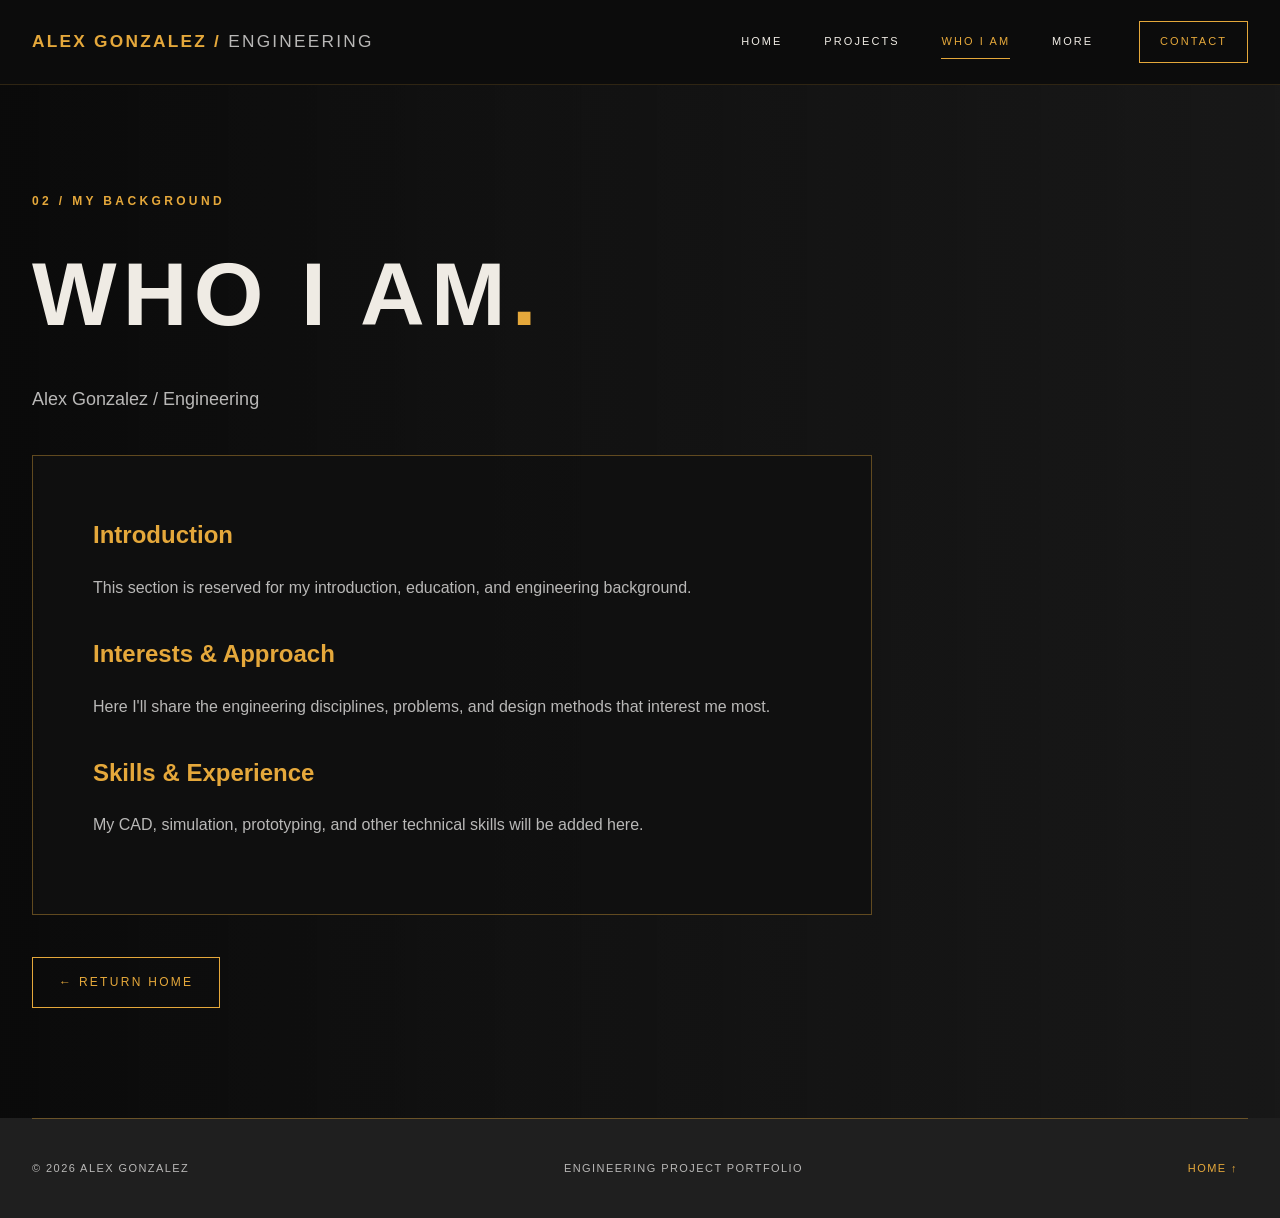
==== about.html @ 0e6557ba "DAMASCUS Styling for Website" ====
<!DOCTYPE html>
<html lang="en">
<head>
    <meta charset="UTF-8">
    <meta name="viewport" content="width=device-width, initial-scale=1">
    <meta name="description" content="About Alex Gonzalez and his engineering interests.">
    <title>Who I Am / Alex Gonzalez</title>
    <link rel="stylesheet" href="style.css">
</head>
<body>
    <header class="site-header">
        <div class="container nav-row">
            <a class="brand sweep-link" href="index.html"><span>Alex Gonzalez</span><span class="brand-slash"> / </span><span class="brand-muted">Engineering</span></a>
            <button class="menu-toggle" type="button" aria-label="Toggle navigation" aria-expanded="false"><span></span><span></span><span></span></button>
            <nav class="main-nav" aria-label="Main navigation">
                <a class="nav-link" href="index.html">Home</a>
                <a class="nav-link" href="index.html#projects">Projects</a>
                <a class="nav-link active" href="about.html">Who I Am</a>
                <a class="nav-link" href="future.html">More</a>
                <a class="nav-link nav-contact" href="mailto:you@example.com">Contact</a>
            </nav>
        </div>
    </header>

    <main class="inner-hero damascus-surface">
        <div class="container inner-content">
            <p class="eyebrow">02 / My Background</p>
            <h1>Who I Am<span class="gold">.</span></h1>
            <p class="inner-lead">Alex Gonzalez / Engineering</p>
            <div class="reading-panel">
                <!-- Replace these prompts with your real biography when ready. -->
                <h2>Introduction</h2>
                <p>This section is reserved for my introduction, education, and engineering background.</p>
                <h2>Interests & Approach</h2>
                <p>Here I'll share the engineering disciplines, problems, and design methods that interest me most.</p>
                <h2>Skills & Experience</h2>
                <p>My CAD, simulation, prototyping, and other technical skills will be added here.</p>
            </div>
            <a class="outline-button sweep-link" href="index.html">← Return Home</a>
        </div>
    </main>

    <footer class="site-footer container">
        <span>© <span id="year"></span> Alex Gonzalez</span>
        <span>Engineering Project Portfolio</span>
        <a class="footer-link" href="index.html">Home ↑</a>
    </footer>
    <script src="script.js"></script>
</body>
</html>
---- style.css ----
/* ==========================================================
   ALEX GONZALEZ / ENGINEERING — DAMASCUS PORTFOLIO
   ==========================================================
   COLORS: Change these values to update the entire theme.
   BACKGROUND: Replace assets/damascus-texture.webp.
   ========================================================== */

:root {
    --charcoal: #1f1f1f;
    --dark-grey: #2e2e2e;
    --gold: #e5a83b;
    --antique-gold: #b8860b;
    --cream: #efebe4;
    --muted: #b9b8b7;
    --line: rgba(229, 168, 59, 0.38);
    --content-width: 1400px;
}

/* BASE --------------------------------------------------- */

* {
    box-sizing: border-box;
}

html {
    scroll-behavior: smooth;
    scroll-padding-top: 90px;
}

body {
    margin: 0;
    background: var(--charcoal);
    color: var(--cream);
    font-family: "Segoe UI", Arial, sans-serif;
    line-height: 1.6;
}

a {
    color: inherit;
    text-decoration: none;
}

button {
    font: inherit;
}

button,
a {
    -webkit-tap-highlight-color: transparent;
}

a:focus-visible,
button:focus-visible {
    outline: 2px solid var(--gold);
    outline-offset: 4px;
}

.container {
    width: min(calc(100% - 64px), var(--content-width));
    margin-inline: auto;
}

.gold {
    color: var(--gold);
}

.eyebrow {
    color: var(--gold);
    text-transform: uppercase;
    letter-spacing: 0.28em;
    font-size: 12px;
    font-weight: 600;
}

/* DAMASCUS TEXTURE --------------------------------------- */
/* This texture is cropped from our approved visual reference.
   Overlay gradients keep text readable over the busy lines. */

.damascus-surface {
    background-image:
        linear-gradient(
            90deg,
            rgba(8, 8, 8, 0.90) 0%,
            rgba(12, 12, 12, 0.72) 40%,
            rgba(12, 12, 12, 0.40) 100%
        ),
        url("assets/damascus-texture.webp");
    background-position: center;
    background-size: cover, 760px auto;
}

/* HEADER ------------------------------------------------ */

.site-header {
    position: relative;
    z-index: 10;
    background: rgba(12, 12, 12, 0.98);
    border-bottom: 1px solid rgba(229, 168, 59, 0.16);
}

.nav-row {
    min-height: 84px;
    display: flex;
    align-items: center;
    justify-content: space-between;
    gap: 28px;
}

.brand {
    display: inline-block;
    font-size: clamp(13px, 1.35vw, 20px);
    font-weight: 700;
    letter-spacing: 0.13em;
    text-transform: uppercase;
    white-space: nowrap;
}

.brand > span:first-child,
.brand-slash {
    color: var(--gold);
}

.brand-muted {
    color: var(--muted);
    font-weight: 400;
}

.main-nav {
    display: flex;
    align-items: center;
    gap: clamp(8px, 1.7vw, 28px);
}

.nav-link {
    padding: 12px 10px;
    position: relative;
    isolation: isolate;
    overflow: hidden;
    font-size: 11px;
    letter-spacing: 0.19em;
    text-transform: uppercase;
    transition: color 0.25s ease;
}

.nav-link::before,
.sweep-link::before,
.section-card::before,
.project-tile::before,
.footer-link::before {
    content: "";
    position: absolute;
    z-index: -1;
    inset: 0;
    background: linear-gradient(
        90deg,
        transparent,
        rgba(229, 168, 59, 0.22),
        rgba(229, 168, 59, 0.09)
    );
    transform: translateX(-105%);
    transition: transform 0.4s cubic-bezier(0.2, 0.8, 0.2, 1);
    pointer-events: none;
}

.nav-link:hover::before,
.nav-link:focus-visible::before,
.sweep-link:hover::before,
.sweep-link:focus-visible::before,
.section-card:hover::before,
.section-card:focus-visible::before,
.project-tile:hover::before,
.project-tile:focus-visible::before,
.footer-link:hover::before,
.footer-link:focus-visible::before {
    transform: translateX(0);
}

.nav-link:hover,
.nav-link.active {
    color: var(--gold);
}

.nav-link.active::after {
    content: "";
    position: absolute;
    bottom: 4px;
    left: 10px;
    right: 10px;
    height: 1px;
    background: var(--gold);
}

.nav-contact {
    border: 1px solid var(--gold);
    color: var(--gold);
    padding: 11px 20px;
    margin-left: 14px;
}

.menu-toggle {
    display: none;
    background: none;
    border: 1px solid var(--line);
    padding: 12px;
    cursor: pointer;
}

.menu-toggle span {
    display: block;
    width: 22px;
    height: 2px;
    margin: 4px 0;
    background: var(--gold);
}

/* HERO -------------------------------------------------- */

.hero {
    min-height: 630px;
    position: relative;
    display: flex;
    align-items: center;
    border-bottom: 1px solid var(--line);
}

.hero-content {
    padding-block: 100px 135px;
}

.hero h1 {
    font-size: clamp(43px, 5.4vw, 84px);
    line-height: 1.12;
    text-transform: uppercase;
    letter-spacing: 0.11em;
    margin: 22px 0 20px;
    font-weight: 700;
}

.hero h1 span {
    display: block;
}

.hero-descriptor {
    font-size: clamp(10px, 1vw, 14px);
    letter-spacing: 0.21em;
    text-transform: uppercase;
    margin-bottom: 35px;
}

.hero-descriptor span {
    color: var(--gold);
    margin: 0 10px;
}

.outline-button {
    display: inline-flex;
    justify-content: space-between;
    align-items: center;
    gap: 45px;
    border: 1px solid var(--gold);
    padding: 15px 26px;
    min-height: 51px;
    color: var(--gold);
    font-size: 12px;
    letter-spacing: 0.19em;
    text-transform: uppercase;
}

.outline-button:hover {
    box-shadow: 0 0 20px rgba(229, 168, 59, 0.15);
}

.sweep-link,
.section-card,
.project-tile,
.footer-link {
    position: relative;
    isolation: isolate;
    overflow: hidden;
}

.scroll-cue {
    position: absolute;
    bottom: 26px;
    right: max(32px, calc((100vw - var(--content-width)) / 2));
    color: var(--gold);
    text-transform: uppercase;
    letter-spacing: 0.2em;
    font-size: 11px;
}

.scroll-cue span {
    display: block;
    text-align: center;
    font-size: 24px;
}

/* THREE MAIN SECTIONS ----------------------------------- */

.sections {
    display: grid;
    grid-template-columns: repeat(3, minmax(0, 1fr));
    gap: 15px;
    padding-top: 18px;
}

.section-card {
    min-height: 235px;
    padding: 26px;
    display: flex;
    flex-direction: column;
    align-items: flex-start;
    border: 1px solid var(--line);
    transition: transform 0.3s ease, border-color 0.3s ease;
}

.section-card:hover {
    transform: translateY(-5px);
    border-color: var(--gold);
}

.card-number {
    color: var(--gold);
    font-size: 11px;
    letter-spacing: 0.2em;
}

.section-card h2 {
    margin: 15px 0 5px;
    color: var(--gold);
    text-transform: uppercase;
    font-size: 22px;
    letter-spacing: 0.18em;
}

.card-arrow {
    color: var(--gold);
    font-size: 26px;
    line-height: 1;
}

.section-card p {
    color: var(--muted);
    font-size: 14px;
    max-width: 290px;
    margin-top: auto;
    margin-bottom: 0;
}

/* PROJECT LIBRARY --------------------------------------- */

.project-section {
    padding-block: 100px 115px;
}

.section-heading h2 {
    margin: 8px 0;
    font-size: clamp(32px, 4vw, 55px);
    letter-spacing: 0.05em;
    text-transform: uppercase;
}

.section-heading > p:last-child {
    color: var(--muted);
    max-width: 650px;
}

.project-grid {
    margin-top: 35px;
    display: grid;
    grid-template-columns: repeat(3, minmax(0, 1fr));
    gap: 20px;
}

.empty-state {
    grid-column: 1 / -1;
    border: 1px solid var(--line);
    background: linear-gradient(120deg, #282828, #171717);
    padding: clamp(35px, 5vw, 65px);
}

.empty-state h3 {
    margin: 15px 0;
    color: var(--cream);
    font-size: clamp(24px, 3vw, 38px);
}

.empty-state p {
    color: var(--muted);
}

.project-tile {
    background: #272727;
    border: 1px solid var(--line);
    padding: 22px;
    transition: transform 0.3s ease;
}

.project-tile:hover {
    transform: translateY(-4px);
}

.project-tile img {
    width: 100%;
    aspect-ratio: 16 / 10;
    object-fit: cover;
    margin-bottom: 15px;
}

.project-tile h3 {
    color: var(--gold);
    font-size: 23px;
}

.project-tile p {
    color: var(--muted);
}

/* INNER PAGES ------------------------------------------- */

.inner-hero {
    min-height: 78vh;
}

.inner-content {
    padding-block: 95px 110px;
}

.inner-content h1 {
    margin: 12px 0;
    font-size: clamp(48px, 7vw, 90px);
    letter-spacing: 0.07em;
    text-transform: uppercase;
}

.inner-lead {
    color: var(--muted);
    font-size: 18px;
    max-width: 720px;
}

.reading-panel {
    max-width: 840px;
    background: rgba(16, 16, 16, 0.86);
    border: 1px solid var(--line);
    padding: clamp(26px, 5vw, 60px);
    margin: 42px 0;
}

.reading-panel h2 {
    color: var(--gold);
    margin-top: 35px;
}

.reading-panel h2:first-child {
    margin-top: 0;
}

.reading-panel p,
.reading-panel li {
    color: var(--muted);
}

.project-hero-image {
    display: block;
    width: 100%;
    height: auto;
    margin-bottom: 30px;
}

/* FOOTER ------------------------------------------------ */

.site-footer {
    min-height: 100px;
    padding-block: 28px;
    display: flex;
    justify-content: space-between;
    align-items: center;
    gap: 20px;
    border-top: 1px solid var(--line);
    color: var(--muted);
    font-size: 11px;
    letter-spacing: 0.13em;
    text-transform: uppercase;
}

.footer-link {
    padding: 10px;
    color: var(--gold);
}

/* MOTION ------------------------------------------------ */

.reveal {
    animation: slide-up 0.8s both;
}

.reveal:nth-child(2) {
    animation-delay: 0.1s;
}

.reveal:nth-child(3) {
    animation-delay: 0.2s;
}

.reveal:nth-child(4) {
    animation-delay: 0.3s;
}

@keyframes slide-up {
    from {
        opacity: 0;
        transform: translateY(18px);
    }

    to {
        opacity: 1;
        transform: translateY(0);
    }
}

/* RESPONSIVE -------------------------------------------- */

@media (max-width: 950px) {
    .menu-toggle {
        display: block;
    }

    .main-nav {
        display: none;
        position: absolute;
        top: 100%;
        left: 0;
        right: 0;
        padding: 18px 32px 28px;
        flex-direction: column;
        align-items: stretch;
        background: #111;
        border-bottom: 1px solid var(--line);
    }

    .main-nav.is-open {
        display: flex;
    }

    .nav-contact {
        margin-left: 0;
        text-align: center;
    }

    .sections {
        grid-template-columns: 1fr;
    }

    .section-card {
        min-height: 190px;
    }

    .project-grid {
        grid-template-columns: repeat(2, minmax(0, 1fr));
    }
}

@media (max-width: 600px) {
    .container {
        width: min(calc(100% - 36px), var(--content-width));
    }

    .nav-row {
        min-height: 74px;
    }

    .brand {
        font-size: 11px;
        letter-spacing: 0.06em;
    }

    .hero {
        min-height: 560px;
    }

    .hero-content {
        padding-block: 85px 110px;
    }

    .hero h1 {
        font-size: clamp(32px, 9vw, 54px);
        letter-spacing: 0.06em;
    }

    .hero-descriptor {
        line-height: 2.3;
    }

    .hero-descriptor span {
        margin-inline: 3px;
    }

    .project-grid {
        grid-template-columns: 1fr;
    }

    .site-footer {
        flex-direction: column;
        text-align: center;
    }

    .damascus-surface {
        background-size: cover, 550px auto;
    }
}

@media (prefers-reduced-motion: reduce) {
    html {
        scroll-behavior: auto;
    }

    *,
    *::before,
    *::after {
        animation: none !important;
        transition: none !important;
    }
}
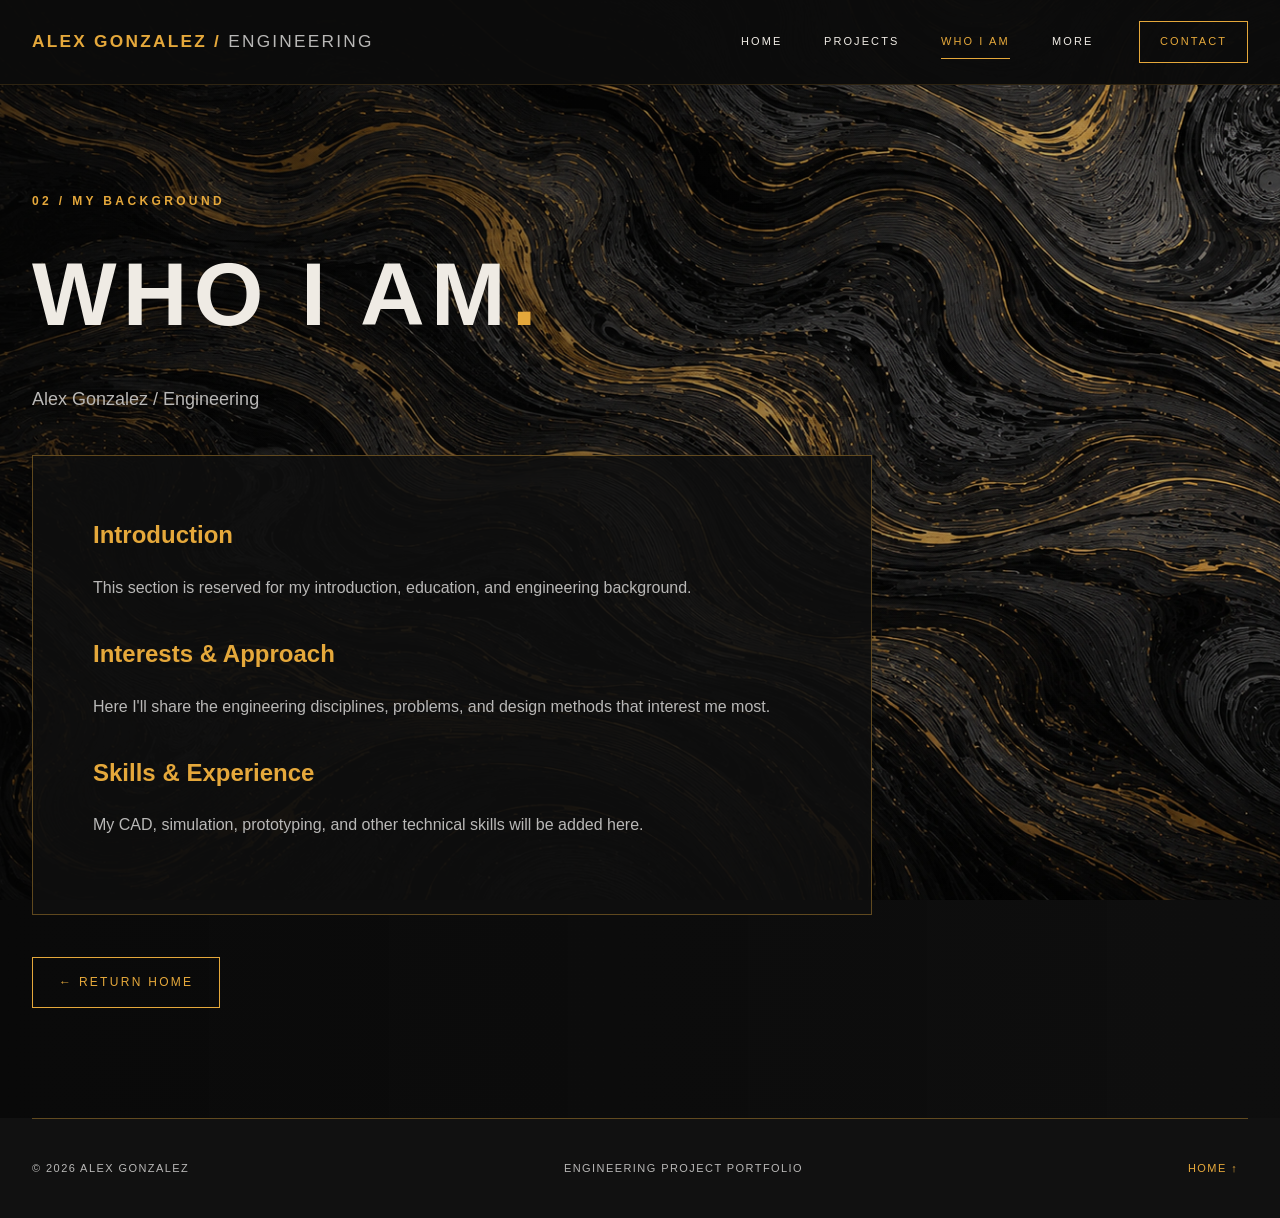
==== commit 4f51a29b: "Add files via upload" ====
--- a/about.html
+++ b/about.html
@@ -5,7 +5,7 @@
     <meta name="viewport" content="width=device-width, initial-scale=1">
     <meta name="description" content="About Alex Gonzalez and his engineering interests.">
     <title>Who I Am / Alex Gonzalez</title>
-    <link rel="stylesheet" href="style.css">
+    <link rel="stylesheet" href="style.css?v=matte-sweep-v2">
 </head>
 <body>
     <header class="site-header">
--- a/style.css
+++ b/style.css
@@ -2,7 +2,7 @@
    ALEX GONZALEZ / ENGINEERING — DAMASCUS PORTFOLIO
    ==========================================================
    COLORS: Change these values to update the entire theme.
-   BACKGROUND: Replace assets/damascus-texture.webp.
+   BACKGROUND: Replace assets/damascus-background.webp.
    ========================================================== */
 
 :root {
@@ -29,7 +29,9 @@
 
 body {
     margin: 0;
-    background: var(--charcoal);
+    background: #111111;
+    isolation: isolate;
+    min-height: 100vh;
     color: var(--cream);
     font-family: "Segoe UI", Arial, sans-serif;
     line-height: 1.6;
@@ -72,21 +74,34 @@
     font-weight: 600;
 }
 
-/* DAMASCUS TEXTURE --------------------------------------- */
-/* This texture is cropped from our approved visual reference.
-   Overlay gradients keep text readable over the busy lines. */
+/* DAMASCUS BACKGROUND ----------------------------------- */
+/* The *entire* approved artwork is placed behind the page once.
+   It covers the viewport rather than repeating across cards/sections.
+   The 2x image provides additional delivery pixels for HiDPI displays.
+   For easier customization, change only the URL below. */
+
+body::before {
+    content: "";
+    position: fixed;
+    inset: 0;
+    z-index: 0;
+    pointer-events: none;
+    background-color: #111111;
+    background-image: url("[data-uri]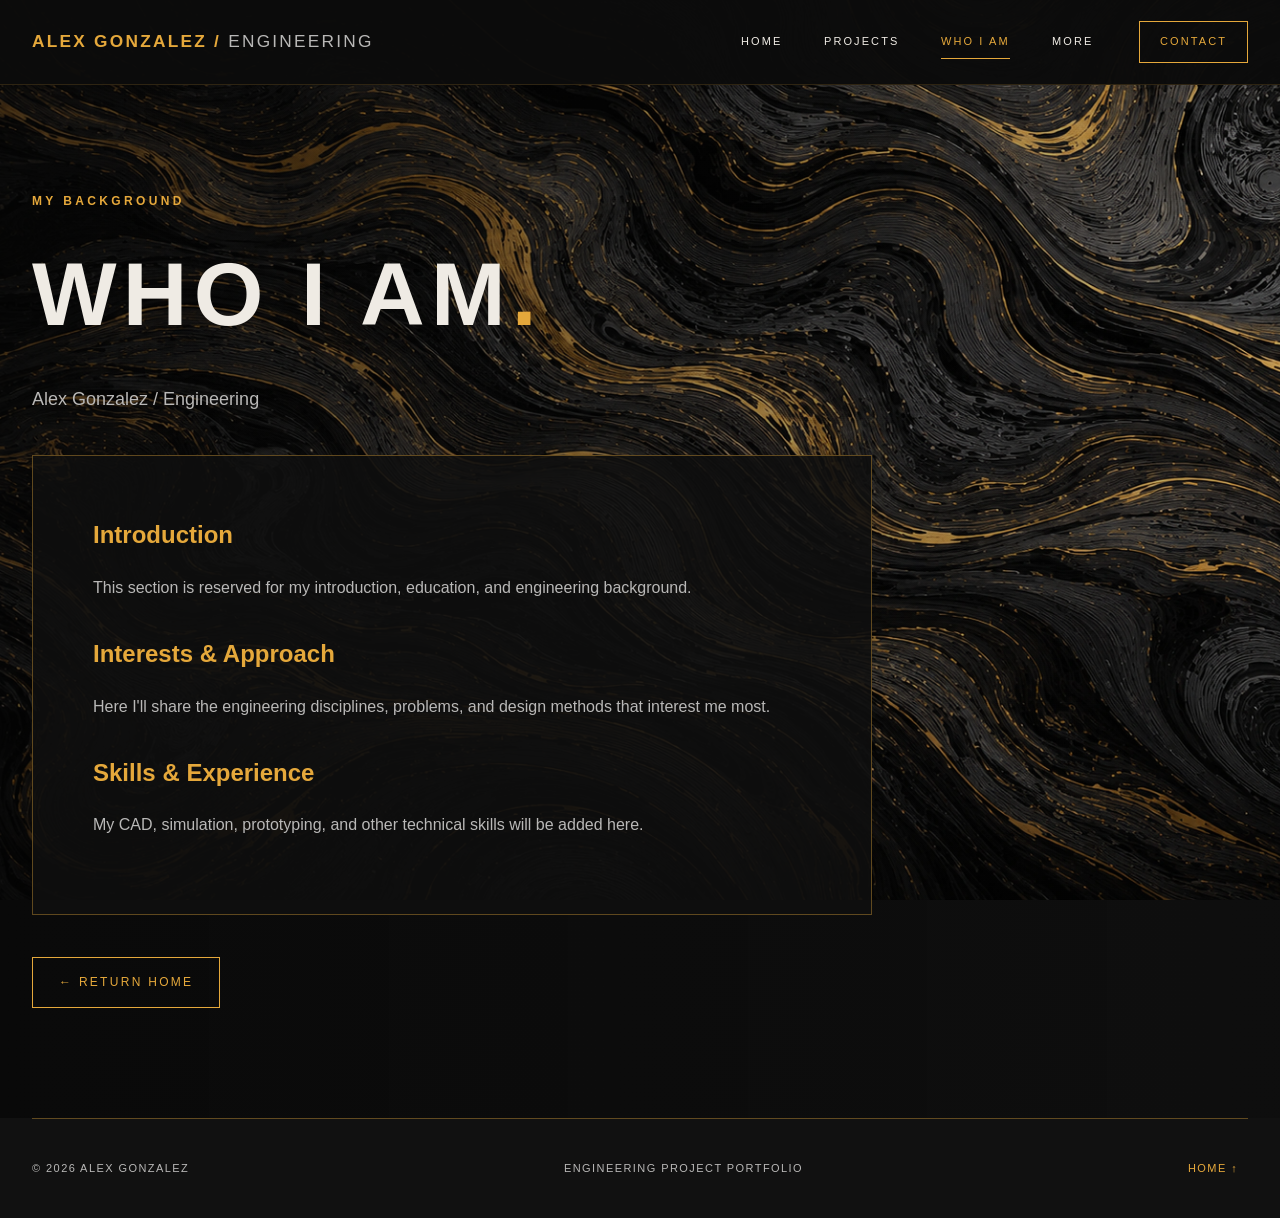
==== commit 7d6e5667: "Add files via upload" ====
--- a/about.html
+++ b/about.html
@@ -5,7 +5,7 @@
     <meta name="viewport" content="width=device-width, initial-scale=1">
     <meta name="description" content="About Alex Gonzalez and his engineering interests.">
     <title>Who I Am / Alex Gonzalez</title>
-    <link rel="stylesheet" href="style.css?v=matte-sweep-v2">
+    <link rel="stylesheet" href="style.css?v=contact-motion-v3">
 </head>
 <body>
     <header class="site-header">
@@ -17,14 +17,14 @@
                 <a class="nav-link" href="index.html#projects">Projects</a>
                 <a class="nav-link active" href="about.html">Who I Am</a>
                 <a class="nav-link" href="future.html">More</a>
-                <a class="nav-link nav-contact" href="mailto:you@example.com">Contact</a>
+                <a class="nav-link nav-contact" href="contact.html">Contact</a>
             </nav>
         </div>
     </header>
 
     <main class="inner-hero damascus-surface">
         <div class="container inner-content">
-            <p class="eyebrow">02 / My Background</p>
+            <p class="eyebrow">My Background</p>
             <h1>Who I Am<span class="gold">.</span></h1>
             <p class="inner-lead">Alex Gonzalez / Engineering</p>
             <div class="reading-panel">
--- a/style.css
+++ b/style.css
@@ -634,7 +634,7 @@
     --sweep-gold-dark: #796039;            /* Brushed edge of the bar */
     --sweep-gold-mid: #b18a50;             /* Main matte gold */
     --sweep-gold-bright: #c49c5a;          /* Subtle leading highlight */
-    --sweep-duration: 650ms;
+    --sweep-duration: 490ms;
     --sweep-ease: cubic-bezier(.45, 0, .55, 1);
     --sweep-fill-ease: linear;             /* Steady, visible left-to-right travel */
     --menu-hover-scale: 1.08;             /* 108%, entire link centered */
@@ -702,7 +702,7 @@
     transition:
         background-size var(--sweep-duration) var(--sweep-fill-ease),
         transform var(--sweep-duration) var(--sweep-ease),
-        color 190ms ease 360ms,
+        color 175ms ease 270ms,
         border-color 300ms ease,
         box-shadow 300ms ease;
 }
@@ -730,7 +730,7 @@
 .project-tile:is(:hover, :focus-visible) h3,
 .project-tile:is(:hover, :focus-visible) p {
     color: var(--sweep-on-gold);
-    transition: color 180ms ease 360ms;
+    transition: color 175ms ease 270ms;
 }
 
 /* An existing intro reveal keyframe controls transform of the CTA.
@@ -744,7 +744,7 @@
    letters after the matte-gold fill reaches the right edge. */
 .brand:is(:hover, :focus-visible) > span {
     color: var(--sweep-on-gold);
-    transition: color 180ms ease 360ms;
+    transition: color 175ms ease 270ms;
 }
 
 .brand > span {
@@ -754,7 +754,7 @@
 /* The scroll cue arrow remains visible against the completed gold fill. */
 .scroll-cue:is(:hover, :focus-visible) span {
     color: var(--sweep-on-gold);
-    transition: color 180ms ease 360ms;
+    transition: color 175ms ease 270ms;
 }
 
 /* Mobile hamburger: gold sweeps beneath the three strokes.
@@ -773,7 +773,7 @@
 
 .menu-toggle:is(:hover, :focus-visible) span {
     background-color: var(--sweep-on-gold);
-    transition: background-color 180ms ease 360ms,
+    transition: background-color 175ms ease 270ms,
                 transform 400ms var(--sweep-ease), opacity 160ms ease;
 }
 
@@ -856,3 +856,199 @@
         will-change: auto;
     }
 }
+
+
+/* ================================================================
+   PORTFOLIO REFINEMENTS — CONTACT + SCROLL CUE, OCTOBER 2026
+   ================================================================
+   Gold fill duration: --sweep-duration (now 490ms, previously 650ms)
+   Menu scale remains centered and gradual as before.
+   Scroll cue fades once page is scrolled beyond 160px.
+   Reduced motion preference is respected below.
+   ================================================================ */
+
+/* Hide menu card numbering (also removed from the HTML). */
+.card-number {
+    display: none;
+}
+
+/* The cue's OUTER link fades away on scroll; its INNER content pulses.
+   Separate elements prevent pulse animation from overriding hide state. */
+.scroll-cue {
+    opacity: 1;
+    visibility: visible;
+    transition:
+        opacity 340ms ease,
+        visibility 340ms ease,
+        background-size var(--sweep-duration) var(--sweep-fill-ease),
+        transform var(--sweep-duration) var(--sweep-ease),
+        color 175ms ease,
+        border-color 300ms ease;
+}
+
+.scroll-cue-pulse {
+    display: block;
+    animation: scroll-cue-breathe 2s ease-in-out infinite;
+}
+
+.scroll-arrow {
+    display: block;
+    text-align: center;
+    font-size: 24px;
+}
+
+@keyframes scroll-cue-breathe {
+    0%, 100% { opacity: .28; }
+    50% { opacity: 1; }
+}
+
+.scroll-cue:is(:hover, :focus-visible) .scroll-cue-pulse {
+    animation-play-state: paused;
+    opacity: 1;
+}
+
+.scroll-cue.is-hidden {
+    opacity: 0;
+    visibility: hidden;
+    pointer-events: none;
+}
+
+/* CONTACT PAGE — readable, responsive two-panel layout. */
+.contact-page {
+    min-height: calc(100vh - 185px);
+}
+
+.contact-page .inner-content {
+    padding-block: clamp(58px, 7vw, 100px) 100px;
+}
+
+.contact-page h1 {
+    margin-bottom: 12px;
+}
+
+.contact-page .inner-lead {
+    margin-bottom: 0;
+}
+
+.contact-layout {
+    display: grid;
+    grid-template-columns: minmax(0, 1.12fr) minmax(0, .88fr);
+    gap: 22px;
+    margin-top: 42px;
+}
+
+.contact-panel {
+    min-width: 0;
+    background: rgba(13, 13, 13, .88);
+    border: 1px solid var(--line);
+    padding: clamp(24px, 3vw, 42px);
+}
+
+.contact-kicker {
+    color: var(--gold);
+    font-size: 11px;
+    font-weight: 600;
+    letter-spacing: .25em;
+    text-transform: uppercase;
+    margin: 0;
+}
+
+.contact-panel h2 {
+    font-size: clamp(22px, 2.3vw, 32px);
+    text-transform: uppercase;
+    letter-spacing: .08em;
+    line-height: 1.25;
+    margin: 12px 0 29px;
+}
+
+.contact-detail {
+    padding: 18px 0;
+    border-top: 1px solid rgba(229, 168, 59, .24);
+}
+
+.contact-detail-label {
+    display: block;
+    color: var(--muted);
+    letter-spacing: .2em;
+    text-transform: uppercase;
+    font-size: 11px;
+    margin-bottom: 8px;
+}
+
+.contact-detail-link {
+    display: inline-block;
+    max-width: 100%;
+    overflow-wrap: anywhere;
+    font-size: clamp(16px, 1.55vw, 21px);
+    color: var(--cream);
+    border-bottom: 1px solid transparent;
+    transition: color 200ms ease, border-color 200ms ease;
+}
+
+.contact-detail-link:hover,
+.contact-detail-link:focus-visible {
+    color: var(--gold);
+    border-bottom-color: var(--gold);
+}
+
+.contact-hint,
+.availability-note {
+    color: var(--muted);
+    font-size: 13px;
+    line-height: 1.7;
+    margin: 25px 0 0;
+}
+
+.availability-row {
+    display: flex;
+    align-items: center;
+    justify-content: space-between;
+    gap: 20px;
+    border-top: 1px solid rgba(229, 168, 59, .24);
+    padding: 21px 0;
+}
+
+.availability-row h3 {
+    font-size: 15px;
+    text-transform: uppercase;
+    letter-spacing: .1em;
+    margin: 0 0 5px;
+}
+
+.availability-row p {
+    font-size: 13px;
+    margin: 0;
+    color: var(--muted);
+}
+
+.availability-status {
+    color: #d4b47c;
+    font-size: 13px;
+    max-width: 160px;
+    text-align: right;
+    line-height: 1.45;
+}
+
+.contact-back {
+    margin-top: 34px;
+}
+
+@media (max-width: 800px) {
+    .contact-layout { grid-template-columns: 1fr; }
+    .availability-status { max-width: none; }
+}
+
+@media (max-width: 420px) {
+    .availability-row { align-items: flex-start; }
+    .availability-status { max-width: 140px; }
+}
+
+@media (prefers-reduced-motion: reduce) {
+    .scroll-cue-pulse {
+        animation: none !important;
+        opacity: 1 !important;
+    }
+    .scroll-cue {
+        transition: none !important;
+    }
+}
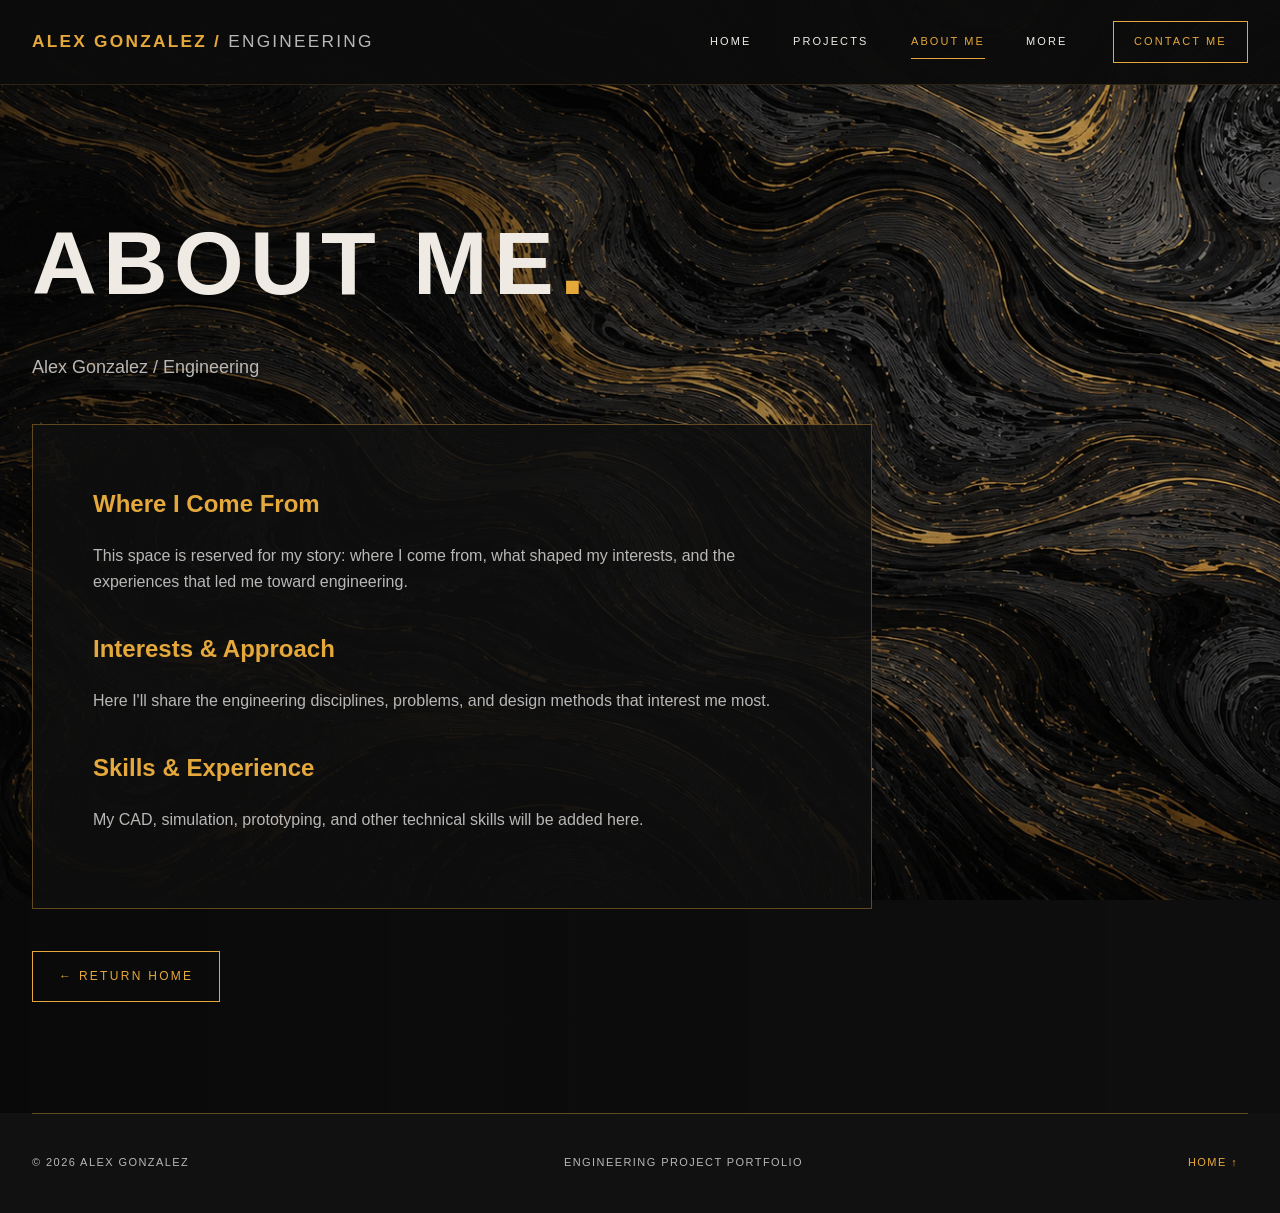
==== commit 40b4d8d3: "Add files via upload" ====
--- a/about.html
+++ b/about.html
@@ -4,8 +4,8 @@
     <meta charset="UTF-8">
     <meta name="viewport" content="width=device-width, initial-scale=1">
     <meta name="description" content="About Alex Gonzalez and his engineering interests.">
-    <title>Who I Am / Alex Gonzalez</title>
-    <link rel="stylesheet" href="style.css?v=contact-motion-v3">
+    <title>About Me / Alex Gonzalez</title>
+    <link rel="stylesheet" href="style.css?v=scroll-about-v4">
 </head>
 <body>
     <header class="site-header">
@@ -15,22 +15,24 @@
             <nav class="main-nav" aria-label="Main navigation">
                 <a class="nav-link" href="index.html">Home</a>
                 <a class="nav-link" href="index.html#projects">Projects</a>
-                <a class="nav-link active" href="about.html">Who I Am</a>
+                <a class="nav-link active" href="about.html">About Me</a>
                 <a class="nav-link" href="future.html">More</a>
-                <a class="nav-link nav-contact" href="contact.html">Contact</a>
+                <a class="nav-link nav-contact" href="contact.html">Contact Me</a>
             </nav>
         </div>
     </header>
 
     <main class="inner-hero damascus-surface">
         <div class="container inner-content">
-            <p class="eyebrow">My Background</p>
-            <h1>Who I Am<span class="gold">.</span></h1>
+            <h1>About Me<span class="gold">.</span></h1>
             <p class="inner-lead">Alex Gonzalez / Engineering</p>
             <div class="reading-panel">
                 <!-- Replace these prompts with your real biography when ready. -->
-                <h2>Introduction</h2>
-                <p>This section is reserved for my introduction, education, and engineering background.</p>
+                <section aria-labelledby="where-i-come-from">
+                    <h2 id="where-i-come-from">Where I Come From</h2>
+                    <!-- Replace this paragraph with your own story when ready. -->
+                    <p>This space is reserved for my story: where I come from, what shaped my interests, and the experiences that led me toward engineering.</p>
+                </section>
                 <h2>Interests & Approach</h2>
                 <p>Here I'll share the engineering disciplines, problems, and design methods that interest me most.</p>
                 <h2>Skills & Experience</h2>
--- a/style.css
+++ b/style.css
@@ -271,7 +271,7 @@
 }
 
 .scroll-cue {
-    position: absolute;
+    position: fixed;
     bottom: 26px;
     right: max(32px, calc((100vw - var(--content-width)) / 2));
     color: var(--gold);
@@ -649,7 +649,6 @@
 .section-card,
 .project-tile,
 .footer-link,
-.scroll-cue,
 .menu-toggle {
     position: relative;
     transform: scale(1);
@@ -676,7 +675,6 @@
 .nav-link:is(:hover, :focus-visible),
 .sweep-link:is(:hover, :focus-visible),
 .footer-link:is(:hover, :focus-visible),
-.scroll-cue:is(:hover, :focus-visible),
 .menu-toggle:is(:hover, :focus-visible) {
     background-size: 100% 100%;
     transform: scale(var(--menu-hover-scale));
@@ -696,7 +694,6 @@
    Wait for the sweep to travel most of the way before darkening text. */
 .nav-link:is(:hover, :focus-visible),
 .footer-link:is(:hover, :focus-visible),
-.scroll-cue:is(:hover, :focus-visible),
 .outline-button:is(:hover, :focus-visible) {
     color: var(--sweep-on-gold);
     transition:
@@ -749,12 +746,6 @@
 
 .brand > span {
     transition: color 180ms ease;
-}
-
-/* The scroll cue arrow remains visible against the completed gold fill. */
-.scroll-cue:is(:hover, :focus-visible) span {
-    color: var(--sweep-on-gold);
-    transition: color 175ms ease 270ms;
 }
 
 /* Mobile hamburger: gold sweeps beneath the three strokes.
@@ -872,18 +863,29 @@
     display: none;
 }
 
-/* The cue's OUTER link fades away on scroll; its INNER content pulses.
-   Separate elements prevent pulse animation from overriding hide state. */
+/* The SCROLL cue follows the user's viewport (position: fixed above).
+   It is excluded from gold-fill menu styles on purpose.
+   A separate transform creates uniform, centered hover enlargement.
+   The inner element pulses while the outer link handles scroll fading. */
 .scroll-cue {
+    z-index: 8;
     opacity: 1;
     visibility: visible;
+    transform: scale(1);
+    transform-origin: 50% 50%;
+    background: none;
+    background-size: auto;
+    color: var(--gold);
     transition:
         opacity 340ms ease,
         visibility 340ms ease,
-        background-size var(--sweep-duration) var(--sweep-fill-ease),
-        transform var(--sweep-duration) var(--sweep-ease),
-        color 175ms ease,
-        border-color 300ms ease;
+        transform var(--sweep-duration) var(--sweep-ease);
+}
+
+.scroll-cue:is(:hover, :focus-visible) {
+    transform: scale(var(--menu-hover-scale));
+    background: none;
+    color: var(--gold);
 }
 
 .scroll-cue-pulse {
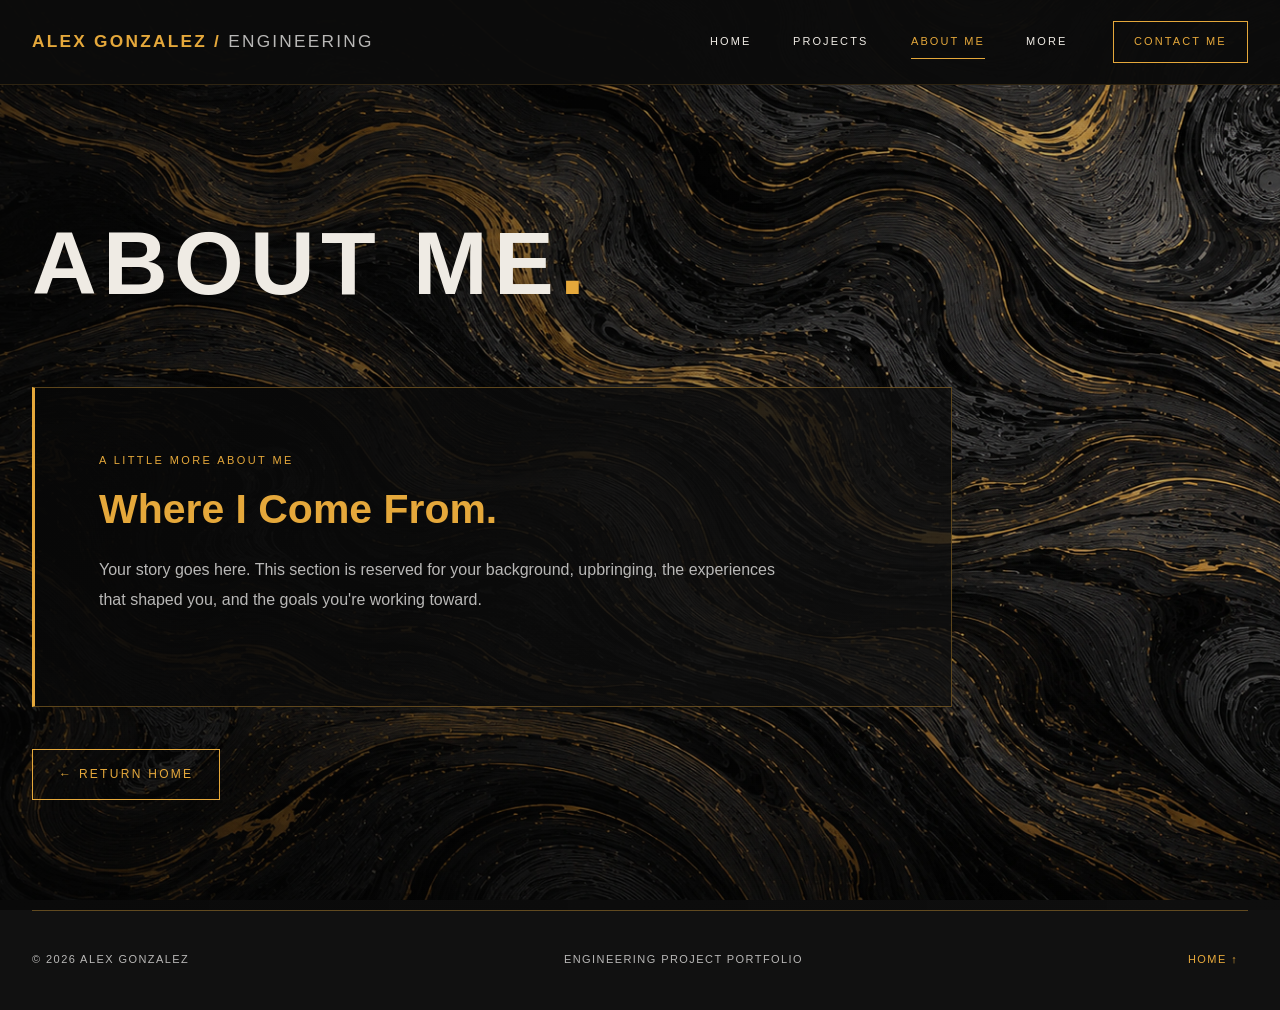
==== commit 9133705b: "Add files via upload" ====
--- a/about.html
+++ b/about.html
@@ -5,7 +5,7 @@
     <meta name="viewport" content="width=device-width, initial-scale=1">
     <meta name="description" content="About Alex Gonzalez and his engineering interests.">
     <title>About Me / Alex Gonzalez</title>
-    <link rel="stylesheet" href="style.css?v=scroll-about-v4">
+    <link rel="stylesheet" href="style.css?v=right-rail-about-v5">
 </head>
 <body>
     <header class="site-header">
@@ -25,19 +25,13 @@
     <main class="inner-hero damascus-surface">
         <div class="container inner-content">
             <h1>About Me<span class="gold">.</span></h1>
-            <p class="inner-lead">Alex Gonzalez / Engineering</p>
-            <div class="reading-panel">
-                <!-- Replace these prompts with your real biography when ready. -->
-                <section aria-labelledby="where-i-come-from">
-                    <h2 id="where-i-come-from">Where I Come From</h2>
-                    <!-- Replace this paragraph with your own story when ready. -->
-                    <p>This space is reserved for my story: where I come from, what shaped my interests, and the experiences that led me toward engineering.</p>
-                </section>
-                <h2>Interests & Approach</h2>
-                <p>Here I'll share the engineering disciplines, problems, and design methods that interest me most.</p>
-                <h2>Skills & Experience</h2>
-                <p>My CAD, simulation, prototyping, and other technical skills will be added here.</p>
-            </div>
+
+            <!-- Personal story: replace the paragraph below when you're ready. -->
+            <section class="reading-panel story-panel" aria-labelledby="my-story-heading">
+                <p class="story-kicker">A little more about me</p>
+                <h2 id="my-story-heading">Where I Come From<span class="gold">.</span></h2>
+                <p class="story-placeholder">Your story goes here. This section is reserved for your background, upbringing, the experiences that shaped you, and the goals you're working toward.</p>
+            </section>
             <a class="outline-button sweep-link" href="index.html">← Return Home</a>
         </div>
     </main>
--- a/style.css
+++ b/style.css
@@ -270,20 +270,12 @@
     overflow: hidden;
 }
 
+/* Scroll control placement and motion are defined once below. */
 .scroll-cue {
-    position: fixed;
-    bottom: 26px;
-    right: max(32px, calc((100vw - var(--content-width)) / 2));
     color: var(--gold);
     text-transform: uppercase;
     letter-spacing: 0.2em;
     font-size: 11px;
-}
-
-.scroll-cue span {
-    display: block;
-    text-align: center;
-    font-size: 24px;
 }
 
 /* THREE MAIN SECTIONS ----------------------------------- */
@@ -863,19 +855,33 @@
     display: none;
 }
 
-/* The SCROLL cue follows the user's viewport (position: fixed above).
-   It is excluded from gold-fill menu styles on purpose.
-   A separate transform creates uniform, centered hover enlargement.
-   The inner element pulses while the outer link handles scroll fading. */
+/* RIGHT-EDGE SCROLL RAIL — fixed to the viewport, not the cards.
+   The slim vertical presentation creates a separate affordance on the
+   far-right edge at mid-height; it won't sit on top of the project menu.
+   There is NO matte-gold sweep on this control. Its hover scale is
+   uniform from its center, and the idle label/arrow gently pulse.
+   script.js hides the cue after the visitor scrolls down the page. */
 .scroll-cue {
+    position: fixed;
     z-index: 8;
+    top: 50%;
+    right: clamp(9px, 1.2vw, 24px);
+    bottom: auto;
+    left: auto;
+    display: inline-flex;
+    align-items: center;
+    justify-content: center;
+    padding: 18px 10px;
+    min-width: 39px;
+    border-left: 1px solid rgba(229, 168, 59, 0.48);
+    background: rgba(9, 9, 9, 0.52);
+    background-image: none;
+    background-size: auto;
+    color: var(--gold);
     opacity: 1;
     visibility: visible;
-    transform: scale(1);
-    transform-origin: 50% 50%;
-    background: none;
-    background-size: auto;
-    color: var(--gold);
+    transform: translateY(-50%) scale(1);
+    transform-origin: center center;
     transition:
         opacity 340ms ease,
         visibility 340ms ease,
@@ -883,24 +889,39 @@
 }
 
 .scroll-cue:is(:hover, :focus-visible) {
-    transform: scale(var(--menu-hover-scale));
-    background: none;
+    background: rgba(9, 9, 9, 0.52);
+    background-image: none;
+    transform: translateY(-50%) scale(var(--menu-hover-scale));
     color: var(--gold);
 }
 
 .scroll-cue-pulse {
+    display: flex;
+    flex-direction: column;
+    align-items: center;
+    gap: 12px;
+    animation: scroll-cue-breathe 2s ease-in-out infinite;
+}
+
+.scroll-cue-label {
     display: block;
-    animation: scroll-cue-breathe 2s ease-in-out infinite;
+    writing-mode: vertical-rl;
+    text-orientation: mixed;
+    font-size: 11px;
+    font-weight: 600;
+    letter-spacing: .27em;
+    line-height: 1;
 }
 
 .scroll-arrow {
     display: block;
+    font-size: 22px;
+    line-height: 1;
     text-align: center;
-    font-size: 24px;
 }
 
 @keyframes scroll-cue-breathe {
-    0%, 100% { opacity: .28; }
+    0%, 100% { opacity: .30; }
     50% { opacity: 1; }
 }
 
@@ -913,6 +934,49 @@
     opacity: 0;
     visibility: hidden;
     pointer-events: none;
+}
+
+/* ABOUT ME — one dedicated section for background, upbringing and goals.
+   Replace the text in about.html when you're ready to write your story. */
+.story-panel {
+    max-width: 920px;
+    min-height: 320px;
+    border-left: 3px solid var(--gold);
+    background: linear-gradient(110deg, rgba(8, 8, 8, .9), rgba(16, 16, 16, .76));
+    padding: clamp(32px, 5vw, 66px);
+    margin-top: clamp(30px, 4vw, 54px);
+}
+
+.story-kicker {
+    margin: 0 0 16px;
+    font-size: 11px;
+    letter-spacing: .22em;
+    text-transform: uppercase;
+    color: var(--gold) !important;
+}
+
+.story-panel h2 {
+    margin: 0 0 22px;
+    font-size: clamp(28px, 3.2vw, 43px);
+    line-height: 1.18;
+}
+
+.story-placeholder {
+    max-width: 690px;
+    font-size: clamp(15px, 1.25vw, 18px);
+    line-height: 1.85;
+}
+
+@media (max-width: 600px) {
+    .scroll-cue {
+        top: 55%;
+        right: 6px;
+        padding: 13px 7px;
+        min-width: 30px;
+    }
+    .scroll-cue-label { font-size: 10px; }
+    .scroll-arrow { font-size: 19px; }
+    .story-panel { min-height: 270px; }
 }
 
 /* CONTACT PAGE — readable, responsive two-panel layout. */
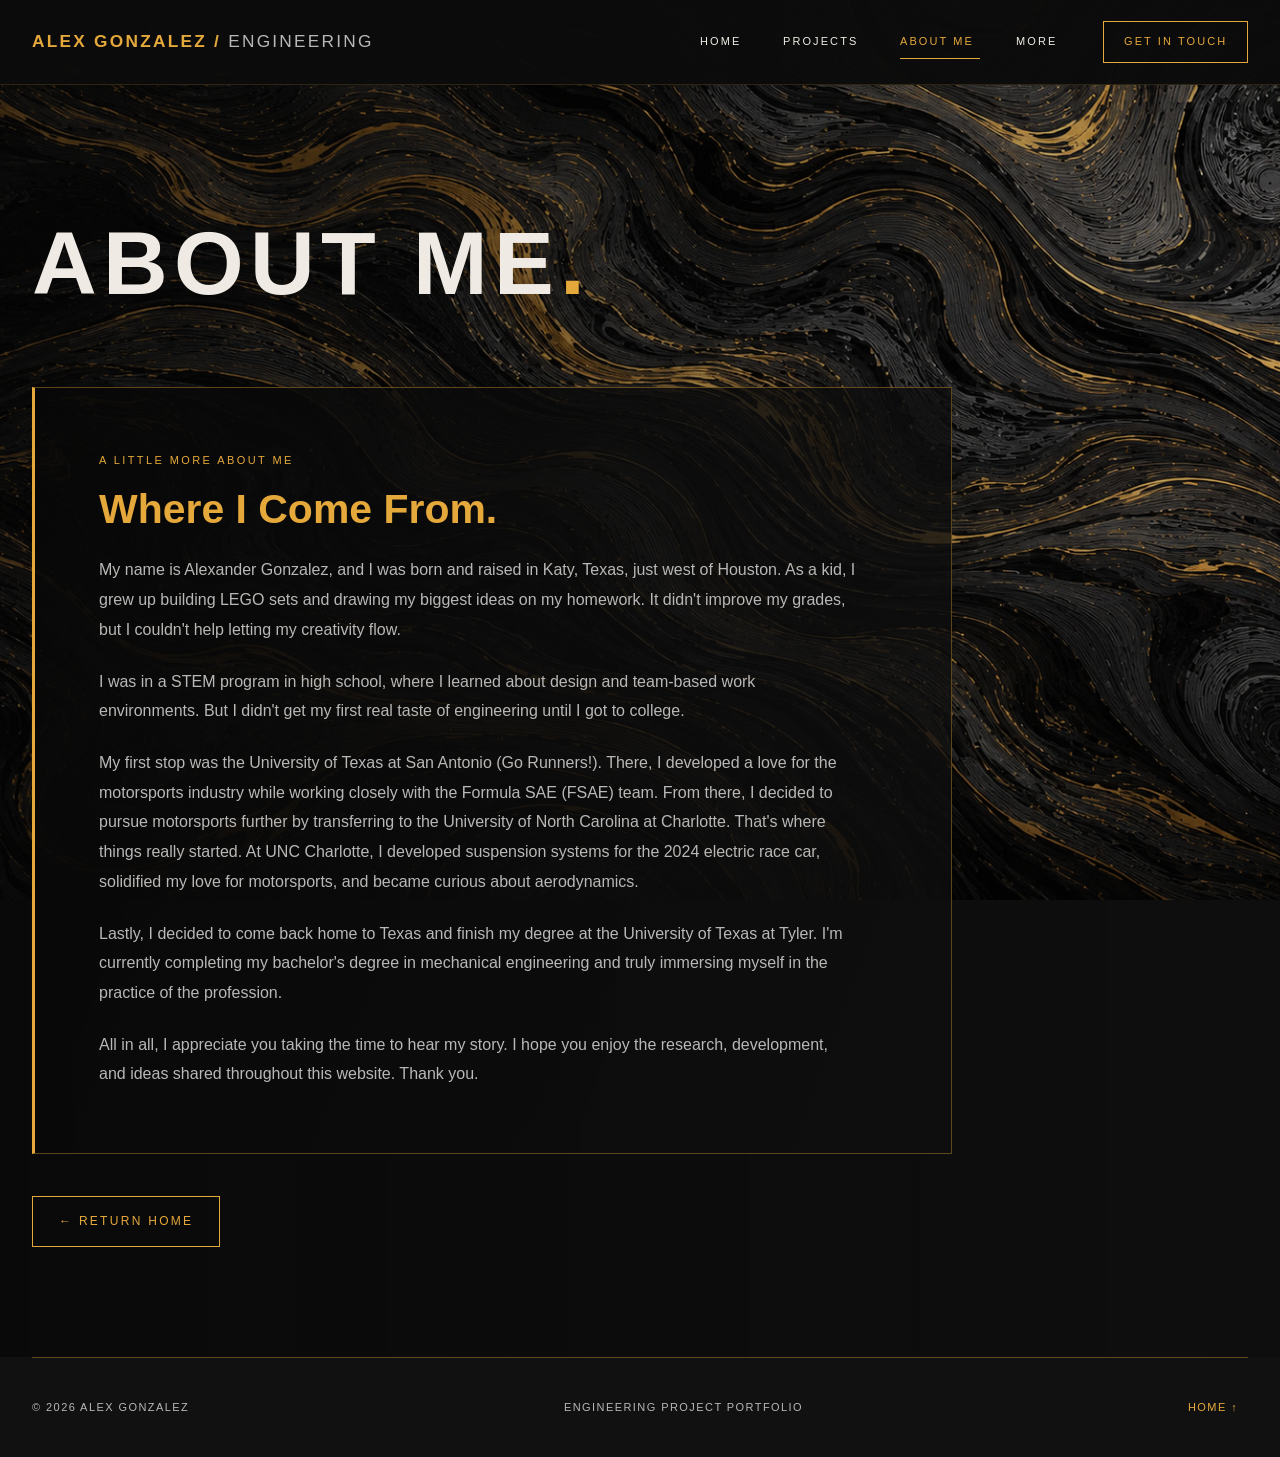
==== commit fe07549c: "Add files via upload" ====
--- a/about.html
+++ b/about.html
@@ -5,19 +5,19 @@
     <meta name="viewport" content="width=device-width, initial-scale=1">
     <meta name="description" content="About Alex Gonzalez and his engineering interests.">
     <title>About Me / Alex Gonzalez</title>
-    <link rel="stylesheet" href="style.css?v=right-rail-about-v5">
+    <link rel="stylesheet" href="style.css?v=biography-v8">
 </head>
 <body>
     <header class="site-header">
         <div class="container nav-row">
-            <a class="brand sweep-link" href="index.html"><span>Alex Gonzalez</span><span class="brand-slash"> / </span><span class="brand-muted">Engineering</span></a>
+            <div class="brand"><span>Alex Gonzalez</span><span class="brand-slash"> / </span><span class="brand-muted">Engineering</span></div>
             <button class="menu-toggle" type="button" aria-label="Toggle navigation" aria-expanded="false"><span></span><span></span><span></span></button>
             <nav class="main-nav" aria-label="Main navigation">
                 <a class="nav-link" href="index.html">Home</a>
                 <a class="nav-link" href="index.html#projects">Projects</a>
                 <a class="nav-link active" href="about.html">About Me</a>
                 <a class="nav-link" href="future.html">More</a>
-                <a class="nav-link nav-contact" href="contact.html">Contact Me</a>
+                <a class="nav-link nav-contact" href="contact.html">Get In Touch</a>
             </nav>
         </div>
     </header>
@@ -26,11 +26,20 @@
         <div class="container inner-content">
             <h1>About Me<span class="gold">.</span></h1>
 
-            <!-- Personal story: replace the paragraph below when you're ready. -->
+            <!-- Personal biography. Edit these paragraphs freely as your story evolves. -->
             <section class="reading-panel story-panel" aria-labelledby="my-story-heading">
                 <p class="story-kicker">A little more about me</p>
                 <h2 id="my-story-heading">Where I Come From<span class="gold">.</span></h2>
-                <p class="story-placeholder">Your story goes here. This section is reserved for your background, upbringing, the experiences that shaped you, and the goals you're working toward.</p>
+
+                <p>My name is Alexander Gonzalez, and I was born and raised in Katy, Texas, just west of Houston. As a kid, I grew up building LEGO sets and drawing my biggest ideas on my homework. It didn't improve my grades, but I couldn't help letting my creativity flow.</p>
+
+                <p>I was in a STEM program in high school, where I learned about design and team-based work environments. But I didn't get my first real taste of engineering until I got to college.</p>
+
+                <p>My first stop was the University of Texas at San Antonio (Go Runners!). There, I developed a love for the motorsports industry while working closely with the Formula SAE (FSAE) team. From there, I decided to pursue motorsports further by transferring to the University of North Carolina at Charlotte. That's where things really started. At UNC Charlotte, I developed suspension systems for the 2024 electric race car, solidified my love for motorsports, and became curious about aerodynamics.</p>
+
+                <p>Lastly, I decided to come back home to Texas and finish my degree at the University of Texas at Tyler. I'm currently completing my bachelor's degree in mechanical engineering and truly immersing myself in the practice of the profession.</p>
+
+                <p>All in all, I appreciate you taking the time to hear my story. I hope you enjoy the research, development, and ideas shared throughout this website. Thank you.</p>
             </section>
             <a class="outline-button sweep-link" href="index.html">← Return Home</a>
         </div>
--- a/style.css
+++ b/style.css
@@ -169,7 +169,7 @@
     position: absolute;
     bottom: 4px;
     left: 10px;
-    right: 10px;
+    right: 4px;
     height: 1px;
     background: var(--gold);
 }
@@ -729,15 +729,10 @@
     opacity: 1;
 }
 
-/* The homepage brand has three colored spans: avoid low-contrast gold
-   letters after the matte-gold fill reaches the right edge. */
-.brand:is(:hover, :focus-visible) > span {
-    color: var(--sweep-on-gold);
-    transition: color 175ms ease 270ms;
-}
-
-.brand > span {
-    transition: color 180ms ease;
+/* The Alex Gonzalez wordmark is display text, not an interactive menu. */
+.brand {
+    cursor: default;
+    user-select: text;
 }
 
 /* Mobile hamburger: gold sweeps beneath the three strokes.
@@ -855,29 +850,39 @@
     display: none;
 }
 
-/* RIGHT-EDGE SCROLL RAIL — fixed to the viewport, not the cards.
-   The slim vertical presentation creates a separate affordance on the
-   far-right edge at mid-height; it won't sit on top of the project menu.
-   There is NO matte-gold sweep on this control. Its hover scale is
-   uniform from its center, and the idle label/arrow gently pulse.
-   script.js hides the cue after the visitor scrolls down the page. */
+/* ================================================================
+   CIRCULAR SCROLL CONTROL — MINIMAL GOLD RING + ARROW + SCROLL LABEL
+   ================================================================
+   Same approved design as the reference image:
+   - A thin matte-gold circular outline
+   - A centered downward arrow
+   - Horizontal SCROLL lettering underneath
+   - Only the circle's outer glow pulses while idle (not its size)
+   - The complete control uniformly enlarges on hover
+   - It stays fixed near the far-right edge and fades on scrolling
+   - No gold-fill sweep, guide line, or vertical text
+   ================================================================ */
 .scroll-cue {
     position: fixed;
     z-index: 8;
-    top: 50%;
-    right: clamp(9px, 1.2vw, 24px);
+    top: 54%;
+    right: clamp(8px, 1.8vw, 28px);
     bottom: auto;
     left: auto;
-    display: inline-flex;
+    display: flex;
+    flex-direction: column;
     align-items: center;
     justify-content: center;
-    padding: 18px 10px;
-    min-width: 39px;
-    border-left: 1px solid rgba(229, 168, 59, 0.48);
-    background: rgba(9, 9, 9, 0.52);
+    gap: 13px;
+    width: 102px;
+    padding: 8px 0;
+    border: 0;
+    background: none;
     background-image: none;
-    background-size: auto;
-    color: var(--gold);
+    overflow: visible;
+    color: var(--gold);
+    text-align: center;
+    text-decoration: none;
     opacity: 1;
     visibility: visible;
     transform: translateY(-50%) scale(1);
@@ -888,52 +893,92 @@
         transform var(--sweep-duration) var(--sweep-ease);
 }
 
-.scroll-cue:is(:hover, :focus-visible) {
-    background: rgba(9, 9, 9, 0.52);
-    background-image: none;
-    transform: translateY(-50%) scale(var(--menu-hover-scale));
-    color: var(--gold);
-}
-
-.scroll-cue-pulse {
+/* A dedicated circle ensures that ONLY the ring's glow pulses. */
+.scroll-cue-ring {
     display: flex;
-    flex-direction: column;
     align-items: center;
-    gap: 12px;
-    animation: scroll-cue-breathe 2s ease-in-out infinite;
+    justify-content: center;
+    width: 76px;
+    height: 76px;
+    border: 2px solid #c79a52;
+    border-radius: 50%;
+    background: rgba(8, 8, 8, .17);
+    box-shadow: 0 0 0 rgba(221, 165, 76, 0);
+    animation: scroll-circle-glow 2.65s ease-in-out infinite;
+}
+
+/* Crisp, lightly weighted drawn arrow instead of a font-dependent glyph. */
+.scroll-arrow {
+    width: 35px;
+    height: 35px;
+    fill: none;
+    stroke: #d7a052;
+    stroke-width: 2;
+    stroke-linecap: square;
+    stroke-linejoin: miter;
 }
 
 .scroll-cue-label {
     display: block;
-    writing-mode: vertical-rl;
+    writing-mode: horizontal-tb;
     text-orientation: mixed;
-    font-size: 11px;
-    font-weight: 600;
-    letter-spacing: .27em;
-    line-height: 1;
-}
-
-.scroll-arrow {
-    display: block;
-    font-size: 22px;
-    line-height: 1;
-    text-align: center;
-}
-
-@keyframes scroll-cue-breathe {
-    0%, 100% { opacity: .30; }
-    50% { opacity: 1; }
-}
-
-.scroll-cue:is(:hover, :focus-visible) .scroll-cue-pulse {
-    animation-play-state: paused;
-    opacity: 1;
-}
-
+    font-size: 12px;
+    font-weight: 500;
+    letter-spacing: .33em;
+    line-height: 1.35;
+    text-transform: uppercase;
+    color: #d7a052;
+    padding-left: .33em; /* optical centering with letter-spacing */
+}
+
+/* Glow builds and recedes; the border never disappears. */
+@keyframes scroll-circle-glow {
+    0%, 100% {
+        box-shadow: 0 0 2px rgba(229, 168, 59, .06),
+                    0 0 7px rgba(229, 168, 59, .03);
+    }
+    50% {
+        box-shadow: 0 0 14px rgba(229, 168, 59, .68),
+                    0 0 28px rgba(229, 168, 59, .24);
+    }
+}
+
+/* Keep the approved gradual centered hover enlargement. */
+.scroll-cue:is(:hover, :focus-visible) {
+    background: none;
+    background-image: none;
+    color: var(--gold);
+    transform: translateY(-50%) scale(var(--menu-hover-scale));
+}
+
+/* Existing JS adds this class once the visitor scrolls far enough. */
 .scroll-cue.is-hidden {
     opacity: 0;
     visibility: hidden;
     pointer-events: none;
+}
+
+@media (max-width: 600px) {
+    .scroll-cue {
+        top: 54%;
+        right: 4px;
+        width: 78px;
+        gap: 9px;
+    }
+    .scroll-cue-ring {
+        width: 58px;
+        height: 58px;
+        border-width: 1.6px;
+    }
+    .scroll-arrow {
+        width: 28px;
+        height: 28px;
+    }
+    .scroll-cue-label {
+        font-size: 10px;
+        letter-spacing: .26em;
+        padding-left: .26em;
+    }
 }
 
 /* ABOUT ME — one dedicated section for background, upbringing and goals.
@@ -968,14 +1013,6 @@
 }
 
 @media (max-width: 600px) {
-    .scroll-cue {
-        top: 55%;
-        right: 6px;
-        padding: 13px 7px;
-        min-width: 30px;
-    }
-    .scroll-cue-label { font-size: 10px; }
-    .scroll-arrow { font-size: 19px; }
     .story-panel { min-height: 270px; }
 }
 
@@ -1110,11 +1147,22 @@
 }
 
 @media (prefers-reduced-motion: reduce) {
-    .scroll-cue-pulse {
+    .scroll-cue-ring {
         animation: none !important;
-        opacity: 1 !important;
+        box-shadow: none !important;
     }
     .scroll-cue {
         transition: none !important;
     }
 }
+
+/* BIOGRAPHY (v8): multiple readable paragraphs within the existing card. */
+.story-panel > p:not(.story-kicker) {
+    max-width: 760px;
+    margin: 0 0 1.4em;
+    font-size: clamp(15px, 1.25vw, 18px);
+    line-height: 1.85;
+}
+.story-panel > p:last-child {
+    margin-bottom: 0;
+}
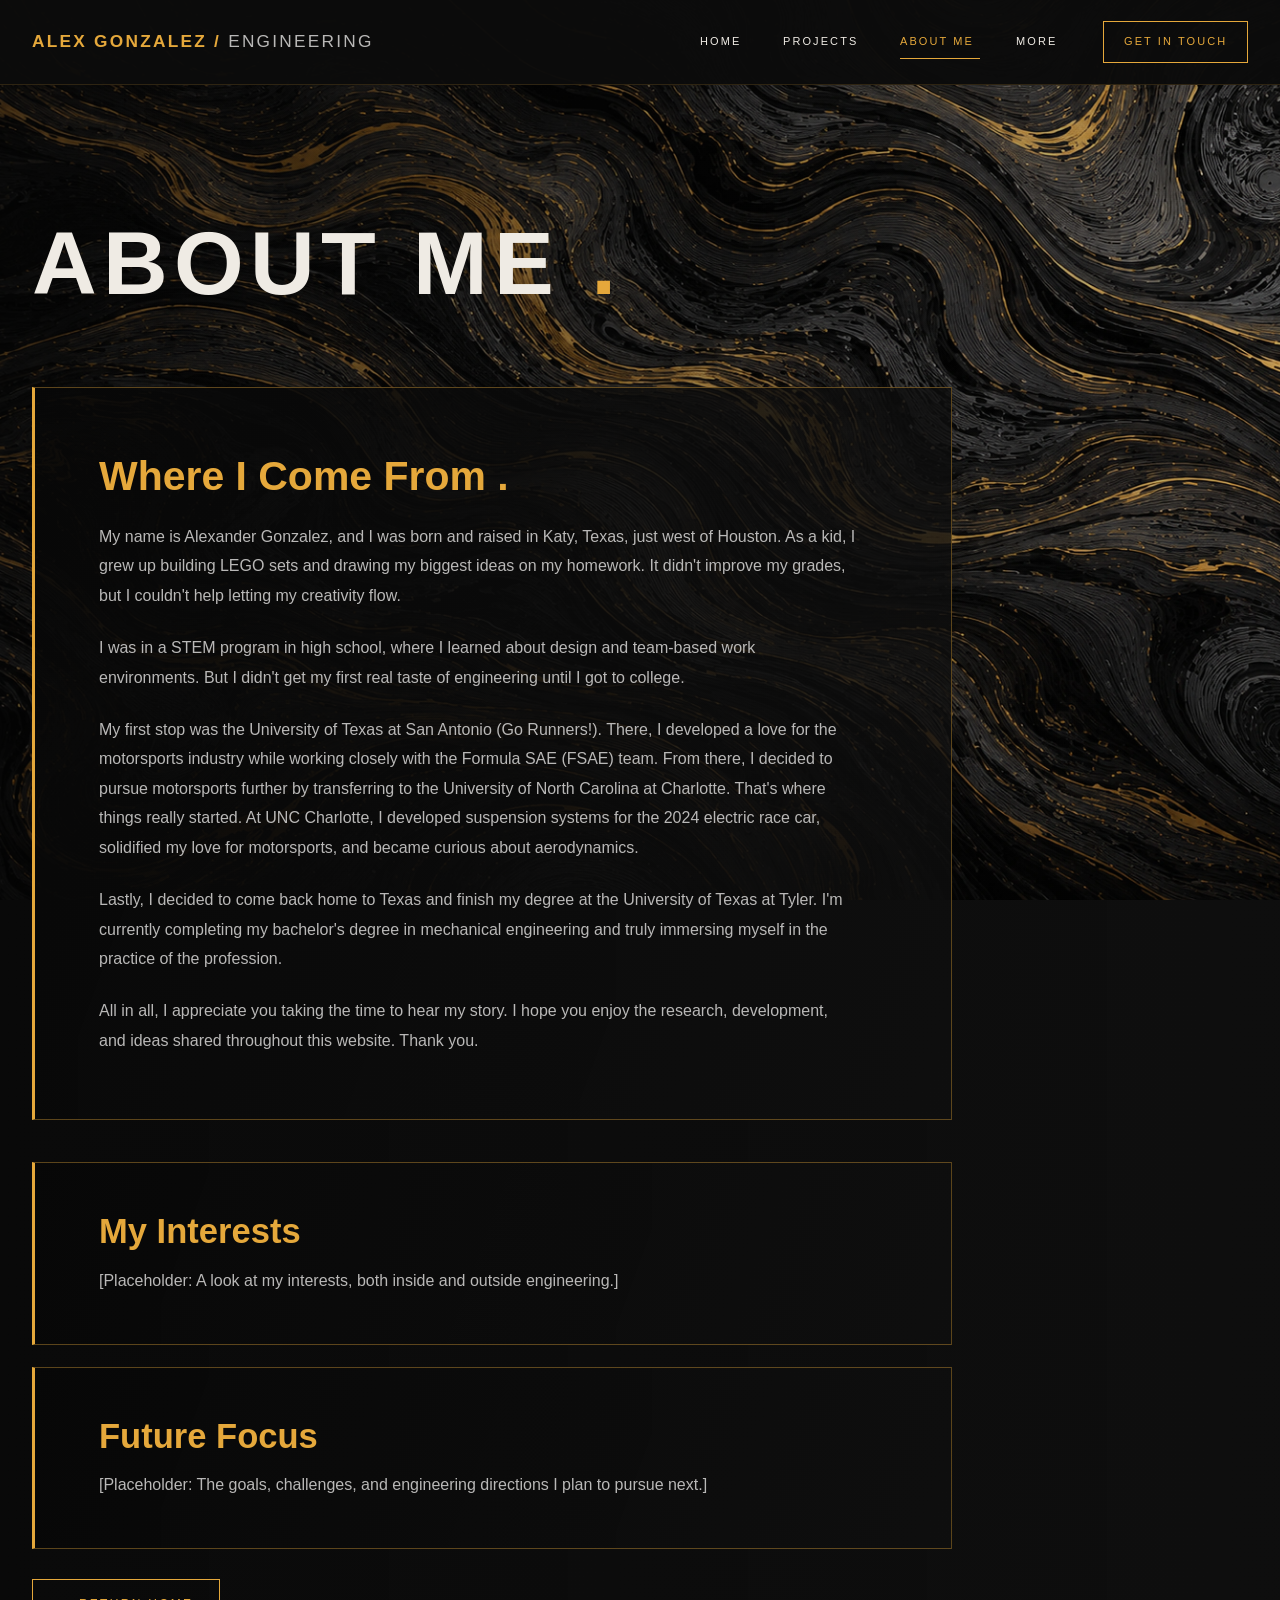
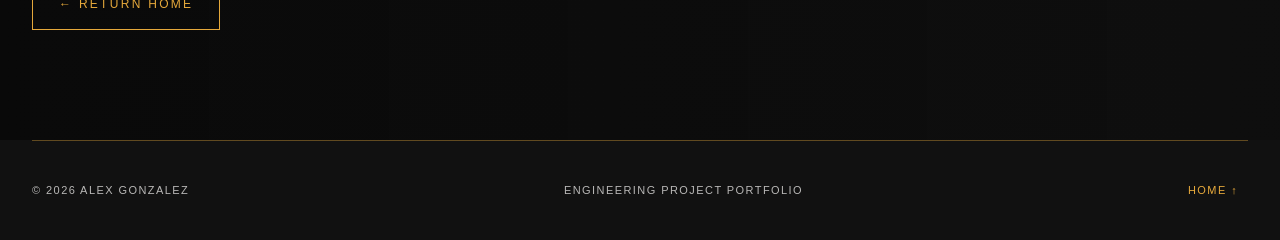
==== commit 140c0e6e: "Add files via upload" ====
--- a/about.html
+++ b/about.html
@@ -1,55 +1,123 @@
 <!DOCTYPE html>
 <html lang="en">
-<head>
-    <meta charset="UTF-8">
-    <meta name="viewport" content="width=device-width, initial-scale=1">
-    <meta name="description" content="About Alex Gonzalez and his engineering interests.">
-    <title>About Me / Alex Gonzalez</title>
-    <link rel="stylesheet" href="style.css?v=biography-v8">
-</head>
-<body>
-    <header class="site-header">
-        <div class="container nav-row">
-            <div class="brand"><span>Alex Gonzalez</span><span class="brand-slash"> / </span><span class="brand-muted">Engineering</span></div>
-            <button class="menu-toggle" type="button" aria-label="Toggle navigation" aria-expanded="false"><span></span><span></span><span></span></button>
-            <nav class="main-nav" aria-label="Main navigation">
-                <a class="nav-link" href="index.html">Home</a>
-                <a class="nav-link" href="index.html#projects">Projects</a>
-                <a class="nav-link active" href="about.html">About Me</a>
-                <a class="nav-link" href="future.html">More</a>
-                <a class="nav-link nav-contact" href="contact.html">Get In Touch</a>
-            </nav>
-        </div>
-    </header>
-
-    <main class="inner-hero damascus-surface">
-        <div class="container inner-content">
-            <h1>About Me<span class="gold">.</span></h1>
-
-            <!-- Personal biography. Edit these paragraphs freely as your story evolves. -->
-            <section class="reading-panel story-panel" aria-labelledby="my-story-heading">
-                <p class="story-kicker">A little more about me</p>
-                <h2 id="my-story-heading">Where I Come From<span class="gold">.</span></h2>
-
-                <p>My name is Alexander Gonzalez, and I was born and raised in Katy, Texas, just west of Houston. As a kid, I grew up building LEGO sets and drawing my biggest ideas on my homework. It didn't improve my grades, but I couldn't help letting my creativity flow.</p>
-
-                <p>I was in a STEM program in high school, where I learned about design and team-based work environments. But I didn't get my first real taste of engineering until I got to college.</p>
-
-                <p>My first stop was the University of Texas at San Antonio (Go Runners!). There, I developed a love for the motorsports industry while working closely with the Formula SAE (FSAE) team. From there, I decided to pursue motorsports further by transferring to the University of North Carolina at Charlotte. That's where things really started. At UNC Charlotte, I developed suspension systems for the 2024 electric race car, solidified my love for motorsports, and became curious about aerodynamics.</p>
-
-                <p>Lastly, I decided to come back home to Texas and finish my degree at the University of Texas at Tyler. I'm currently completing my bachelor's degree in mechanical engineering and truly immersing myself in the practice of the profession.</p>
-
-                <p>All in all, I appreciate you taking the time to hear my story. I hope you enjoy the research, development, and ideas shared throughout this website. Thank you.</p>
-            </section>
-            <a class="outline-button sweep-link" href="index.html">← Return Home</a>
-        </div>
-    </main>
-
-    <footer class="site-footer container">
-        <span>© <span id="year"></span> Alex Gonzalez</span>
-        <span>Engineering Project Portfolio</span>
-        <a class="footer-link" href="index.html">Home ↑</a>
-    </footer>
-    <script src="script.js"></script>
-</body>
+ <head>
+  <meta charset="utf-8"/>
+  <meta content="width=device-width, initial-scale=1" name="viewport"/>
+  <meta content="About Alex Gonzalez and his engineering interests." name="description"/>
+  <title>
+   About Me / Alex Gonzalez
+  </title>
+  <link href="style.css?v=about-sections-v11" rel="stylesheet"/>
+ </head>
+ <body>
+  <header class="site-header">
+   <div class="container nav-row">
+    <div class="brand">
+     <span>
+      Alex Gonzalez
+     </span>
+     <span class="brand-slash">
+      /
+     </span>
+     <span class="brand-muted">
+      Engineering
+     </span>
+    </div>
+    <button aria-expanded="false" aria-label="Toggle navigation" class="menu-toggle" type="button">
+     <span>
+     </span>
+     <span>
+     </span>
+     <span>
+     </span>
+    </button>
+    <nav aria-label="Main navigation" class="main-nav">
+     <a class="nav-link" href="index.html">
+      Home
+     </a>
+     <a class="nav-link" href="index.html#projects">
+      Projects
+     </a>
+     <a class="nav-link active" href="about.html">
+      About Me
+     </a>
+     <a class="nav-link" href="future.html">
+      More
+     </a>
+     <a class="nav-link nav-contact" href="contact.html">
+      Get In Touch
+     </a>
+    </nav>
+   </div>
+  </header>
+  <main class="inner-hero damascus-surface">
+   <div class="container inner-content">
+    <h1>
+     About Me
+     <span class="gold">
+      .
+     </span>
+    </h1>
+    <!-- Personal biography. Edit these paragraphs freely as your story evolves. -->
+    <section aria-labelledby="my-story-heading" class="reading-panel story-panel">
+     <h2 id="my-story-heading">
+      Where I Come From
+      <span class="gold">
+       .
+      </span>
+     </h2>
+     <p>
+      My name is Alexander Gonzalez, and I was born and raised in Katy, Texas, just west of Houston. As a kid, I grew up building LEGO sets and drawing my biggest ideas on my homework. It didn't improve my grades, but I couldn't help letting my creativity flow.
+     </p>
+     <p>
+      I was in a STEM program in high school, where I learned about design and team-based work environments. But I didn't get my first real taste of engineering until I got to college.
+     </p>
+     <p>
+      My first stop was the University of Texas at San Antonio (Go Runners!). There, I developed a love for the motorsports industry while working closely with the Formula SAE (FSAE) team. From there, I decided to pursue motorsports further by transferring to the University of North Carolina at Charlotte. That's where things really started. At UNC Charlotte, I developed suspension systems for the 2024 electric race car, solidified my love for motorsports, and became curious about aerodynamics.
+     </p>
+     <p>
+      Lastly, I decided to come back home to Texas and finish my degree at the University of Texas at Tyler. I'm currently completing my bachelor's degree in mechanical engineering and truly immersing myself in the practice of the profession.
+     </p>
+     <p>
+      All in all, I appreciate you taking the time to hear my story. I hope you enjoy the research, development, and ideas shared throughout this website. Thank you.
+     </p>
+    </section>
+    <section aria-labelledby="my-interests-heading" class="reading-panel about-content-card">
+     <h2 id="my-interests-heading">
+      My Interests
+     </h2>
+     <p class="about-placeholder">
+      [Placeholder: A look at my interests, both inside and outside engineering.]
+     </p>
+    </section>
+    <section aria-labelledby="future-focus-heading" class="reading-panel about-content-card">
+     <h2 id="future-focus-heading">
+      Future Focus
+     </h2>
+     <p class="about-placeholder">
+      [Placeholder: The goals, challenges, and engineering directions I plan to pursue next.]
+     </p>
+    </section>
+    <a class="outline-button sweep-link" href="index.html">
+     ← Return Home
+    </a>
+   </div>
+  </main>
+  <footer class="site-footer container">
+   <span>
+    ©
+    <span id="year">
+    </span>
+    Alex Gonzalez
+   </span>
+   <span>
+    Engineering Project Portfolio
+   </span>
+   <a class="footer-link" href="index.html">
+    Home ↑
+   </a>
+  </footer>
+  <script src="script.js">
+  </script>
+ </body>
 </html>
--- a/style.css
+++ b/style.css
@@ -1166,3 +1166,62 @@
 .story-panel > p:last-child {
     margin-bottom: 0;
 }
+
+
+/* DEVELOPMENT FLOW — pronounced matte-gold arrows (v10)
+   Arrows are inline SVG for consistent thickness across computers.
+   Size increases in proportion to the heading font; vertical alignment
+   stays centered, with adjusted gaps on smaller screens. */
+.hero-descriptor .flow-arrow {
+    display: inline-block;
+    width: 1.65em;
+    height: 1.65em;
+    vertical-align: -0.48em;
+    margin: 0 0.6em;
+    overflow: visible;
+    fill: none;
+    stroke: var(--gold);
+    stroke-width: 2.65;
+    stroke-linecap: square;
+    stroke-linejoin: miter;
+    flex-shrink: 0;
+}
+
+@media (max-width: 600px) {
+    .hero-descriptor .flow-arrow {
+        width: 1.55em;
+        height: 1.55em;
+        vertical-align: -0.44em;
+        margin: 0 0.28em;
+    }
+}
+
+
+/* ABOUT ME — separate future-content cards below the biography.
+   Edit each card's text in about.html when the content is ready. */
+.about-content-card {
+    max-width: 920px;
+    min-height: 168px;
+    margin: 22px 0 0;
+    padding: clamp(28px, 4vw, 48px) clamp(32px, 5vw, 66px);
+    border-left: 3px solid var(--gold);
+    background: linear-gradient(110deg, rgba(8, 8, 8, 0.90), rgba(16, 16, 16, 0.76));
+}
+
+.about-content-card h2 {
+    margin: 0 0 14px;
+    font-size: clamp(25px, 2.7vw, 36px);
+    line-height: 1.2;
+}
+
+.about-content-card .about-placeholder {
+    margin: 0;
+    max-width: 700px;
+    line-height: 1.8;
+    color: var(--muted);
+}
+
+/* Breathing room between the new About cards and the return link. */
+.about-content-card + .outline-button {
+    margin-top: 30px;
+}
